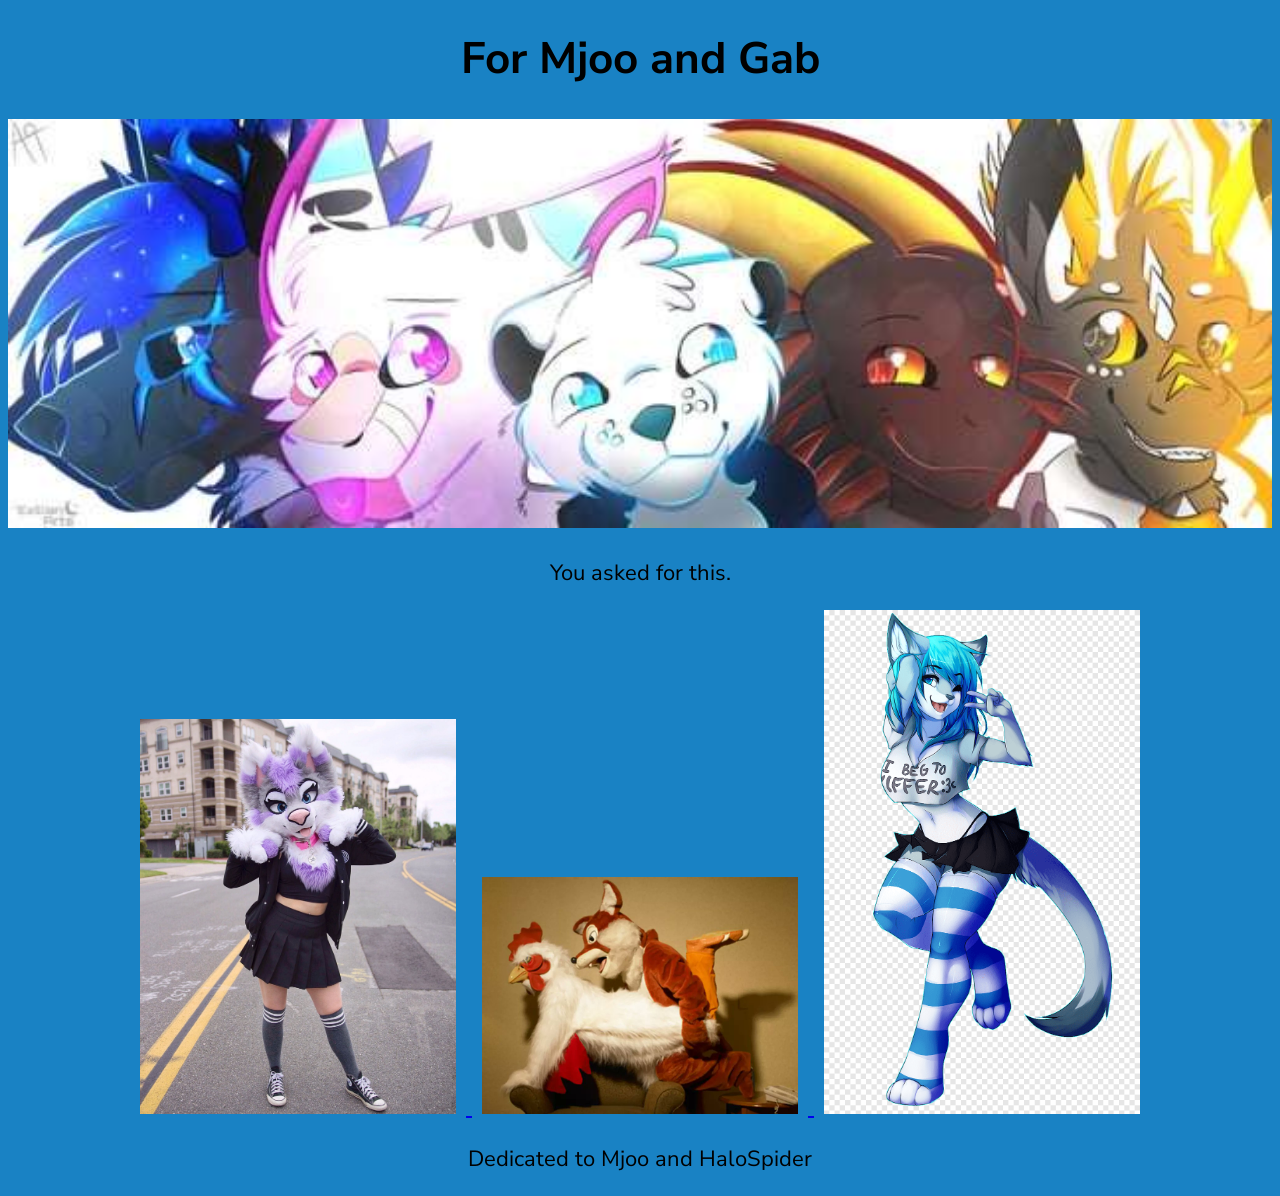
==== index.html @ 7db41b8a "renamed page" ====
<!DOCTYPE html>
<html lang="en">
<head>
    <title>Porn Site</title>
    <link rel="stylesheet" href="styles/styles.css"/>
    <meta charset="UTF-8">
    <meta http-equiv="X-UA-Compatible" content="IE=edge">
    <meta name="viewport" content="width=device-width, initial-scale=1.0">
    <title>Document</title>
</head>
<body>
    <header>
    </header>
    <main>
        <h1>For Mjoo and Gab</h1>
        <img id="banner" src="images/21426background.jpg" alt="fur banner"/>
        <p class="main-para">
            You asked for this.
        </p>
        <a href="https://www.youtube.com/watch?v=dQw4w9WgXcQ&ab_channel=RickAstley" target="_blank">
            <img class="inline" src="images/aurora-bloom-2-jpg-1579817827.jpg">
        </a>
        <a href="https://www.youtube.com/watch?v=dQw4w9WgXcQ&ab_channel=RickAstley" target="_blank">
            <img class="inline" src="images/Fpvjj53XEAIAw5V.jpg">
        </a>
        <a href="https://www.youtube.com/watch?v=dQw4w9WgXcQ&ab_channel=RickAstley" target="_blank">
            <img class="inline" src="images/png-clipart-furry-fandom-yiff-funny-animal-anime-furry-monster-legendary-creature-furry-fandom.png">
        </a>
    </main>
    <footer>
        <p>Dedicated to Mjoo and HaloSpider</p>
    </footer>
</body>
</html>
---- styles/styles.css ----
@import url('https://fonts.googleapis.com/css2?family=Bakbak+One&family=Nunito+Sans:wght@400;700&display=swap');

#content {
    max-width: 1600px;
    margin: 0 auto;
}

main {
    text-align: center;
}

body {
    background-color: #1982C4;
    font-family: "Nunito Sans", Helvetica, sans-serif;
    font-size: 22px;
}

header {
    background-color: #0C056D;
    color: white;
    font-family: "Bakbak One"
}

#banner {
    width: 100%;
}

.inline {
    width: 25%;
    padding-left: 10px;
    padding-right: 10px;
}

footer {
    text-align: center;
}
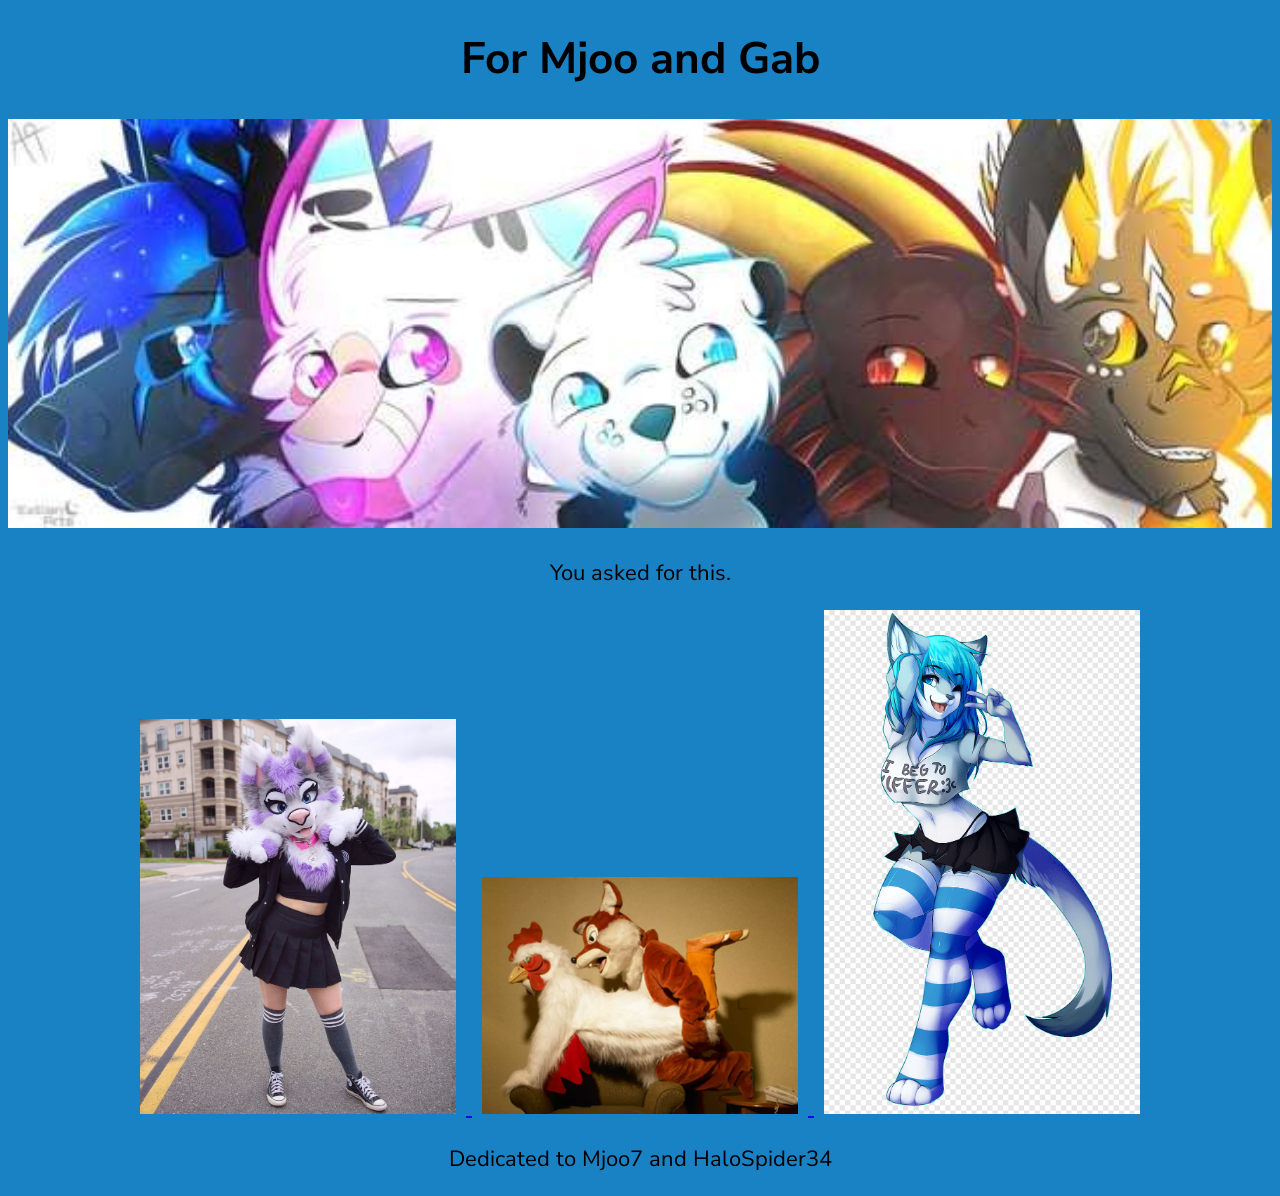
==== commit 96a815ae: "Fixed moomoo's and gabs names" ====
--- a/index.html
+++ b/index.html
@@ -28,7 +28,7 @@
         </a>
     </main>
     <footer>
-        <p>Dedicated to Mjoo and HaloSpider</p>
+        <p>Dedicated to Mjoo7 and HaloSpider34</p>
     </footer>
 </body>
 </html>
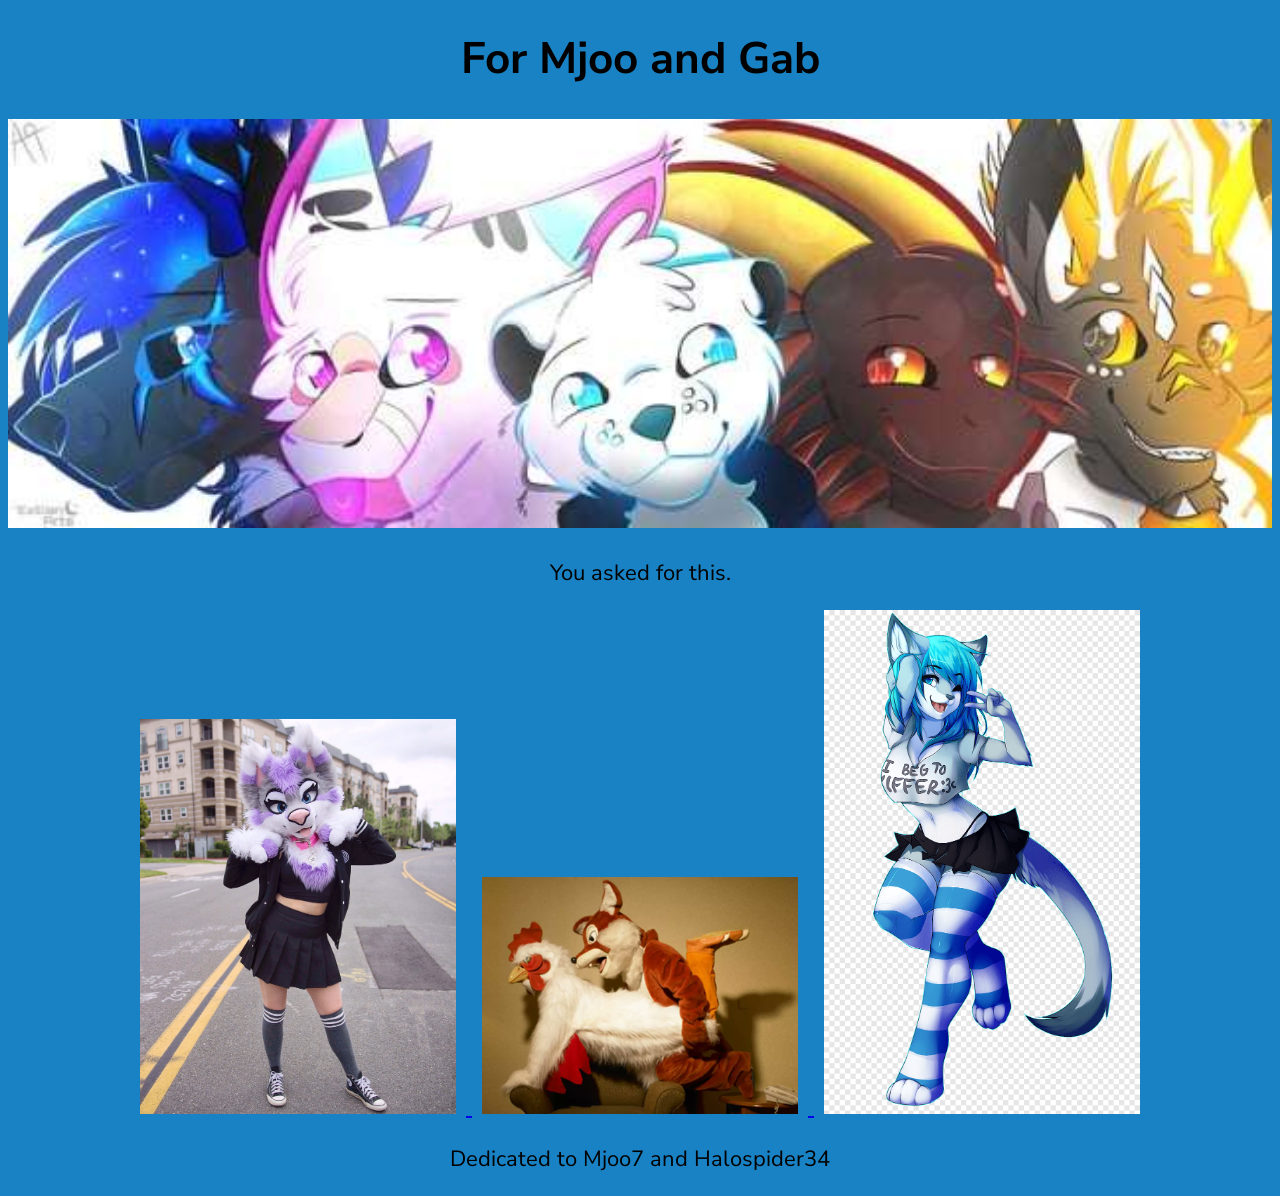
==== commit f887417e: "fixed name again" ====
--- a/index.html
+++ b/index.html
@@ -28,7 +28,7 @@
         </a>
     </main>
     <footer>
-        <p>Dedicated to Mjoo7 and HaloSpider34</p>
+        <p>Dedicated to Mjoo7 and Halospider34</p>
     </footer>
 </body>
 </html>
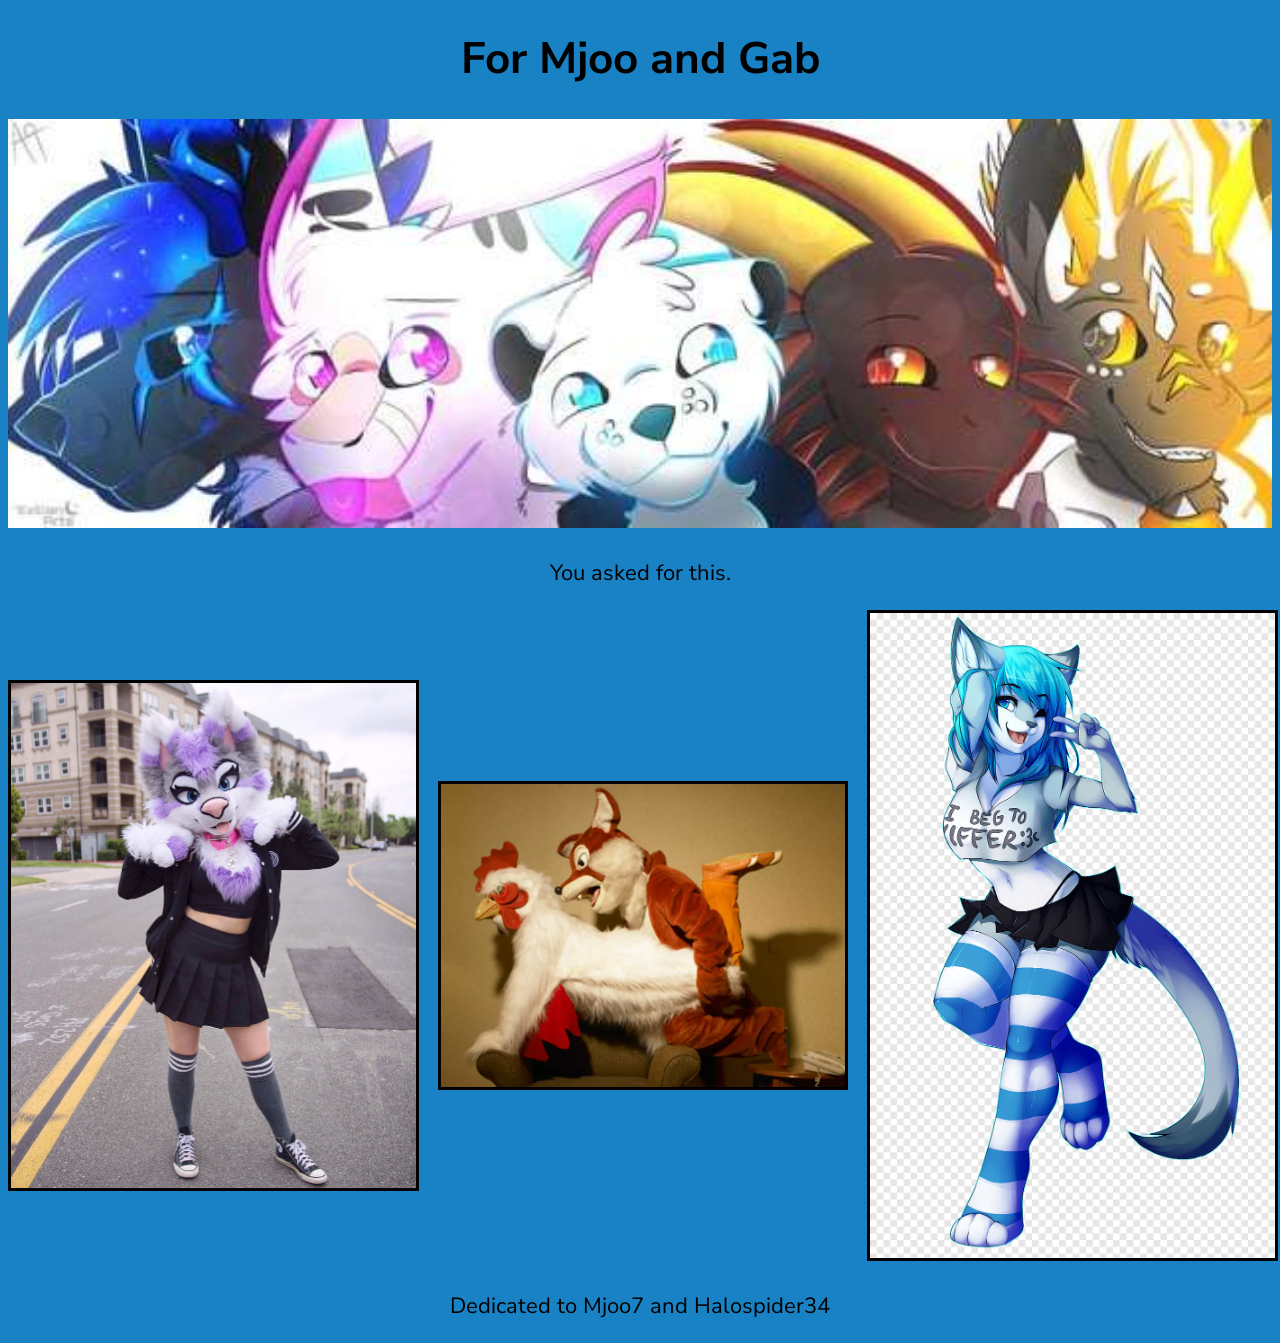
==== commit a19629a1: "Added grid" ====
--- a/index.html
+++ b/index.html
@@ -1,34 +1,36 @@
 <!DOCTYPE html>
 <html lang="en">
-<head>
-    <title>Porn Site</title>
-    <link rel="stylesheet" href="styles/styles.css"/>
-    <meta charset="UTF-8">
-    <meta http-equiv="X-UA-Compatible" content="IE=edge">
-    <meta name="viewport" content="width=device-width, initial-scale=1.0">
-    <title>Document</title>
-</head>
-<body>
-    <header>
-    </header>
-    <main>
-        <h1>For Mjoo and Gab</h1>
-        <img id="banner" src="images/21426background.jpg" alt="fur banner"/>
-        <p class="main-para">
-            You asked for this.
-        </p>
-        <a href="https://www.youtube.com/watch?v=dQw4w9WgXcQ&ab_channel=RickAstley" target="_blank">
-            <img class="inline" src="images/aurora-bloom-2-jpg-1579817827.jpg">
-        </a>
-        <a href="https://www.youtube.com/watch?v=dQw4w9WgXcQ&ab_channel=RickAstley" target="_blank">
-            <img class="inline" src="images/Fpvjj53XEAIAw5V.jpg">
-        </a>
-        <a href="https://www.youtube.com/watch?v=dQw4w9WgXcQ&ab_channel=RickAstley" target="_blank">
-            <img class="inline" src="images/png-clipart-furry-fandom-yiff-funny-animal-anime-furry-monster-legendary-creature-furry-fandom.png">
-        </a>
-    </main>
-    <footer>
-        <p>Dedicated to Mjoo7 and Halospider34</p>
-    </footer>
-</body>
+    <head>
+        <title>Porn Site</title>
+        <link rel="stylesheet" href="styles/styles.css"/>
+        <meta charset="UTF-8">
+        <meta http-equiv="X-UA-Compatible" content="IE=edge">
+        <meta name="viewport" content="width=device-width, initial-scale=1.0">
+        <title>Document</title>
+    </head>
+    <body>
+        <header>
+        </header>
+        <main>
+            <h1>For Mjoo and Gab</h1>
+            <img id="banner" src="images/21426background.jpg" alt="fur banner"/>
+            <p class="main-para">
+                You asked for this.
+            </p>
+            <div class="images">
+                <a href="https://www.youtube.com/watch?v=dQw4w9WgXcQ&ab_channel=RickAstley" target="_blank">
+                    <img class="img1" src="images/aurora-bloom-2-jpg-1579817827.jpg">
+                </a>
+                <a href="https://www.youtube.com/watch?v=dQw4w9WgXcQ&ab_channel=RickAstley" target="_blank">
+                    <img class="img2" src="images/Fpvjj53XEAIAw5V.jpg">
+                </a>
+                <a href="https://www.youtube.com/watch?v=dQw4w9WgXcQ&ab_channel=RickAstley" target="_blank">
+                    <img class="img3" src="images/png-clipart-furry-fandom-yiff-funny-animal-anime-furry-monster-legendary-creature-furry-fandom.png">
+                </a>
+            </div>
+        </main>
+        <footer>
+            <p>Dedicated to Mjoo7 and Halospider34</p>
+        </footer>
+    </body>
 </html>
--- a/styles/styles.css
+++ b/styles/styles.css
@@ -25,12 +25,19 @@
     width: 100%;
 }
 
-.inline {
-    width: 25%;
-    padding-left: 10px;
-    padding-right: 10px;
+footer {
+    text-align: center;
 }
 
-footer {
-    text-align: center;
+.images {
+    display: grid;
+    grid-template-columns: 1fr 1fr 1fr;
+    justify-items: center;
+    grid-gap: 25px;
+    align-items: center;
+}
+
+.img1, .img2, .img3 {
+    width: 100%;
+    border: solid black;
 }
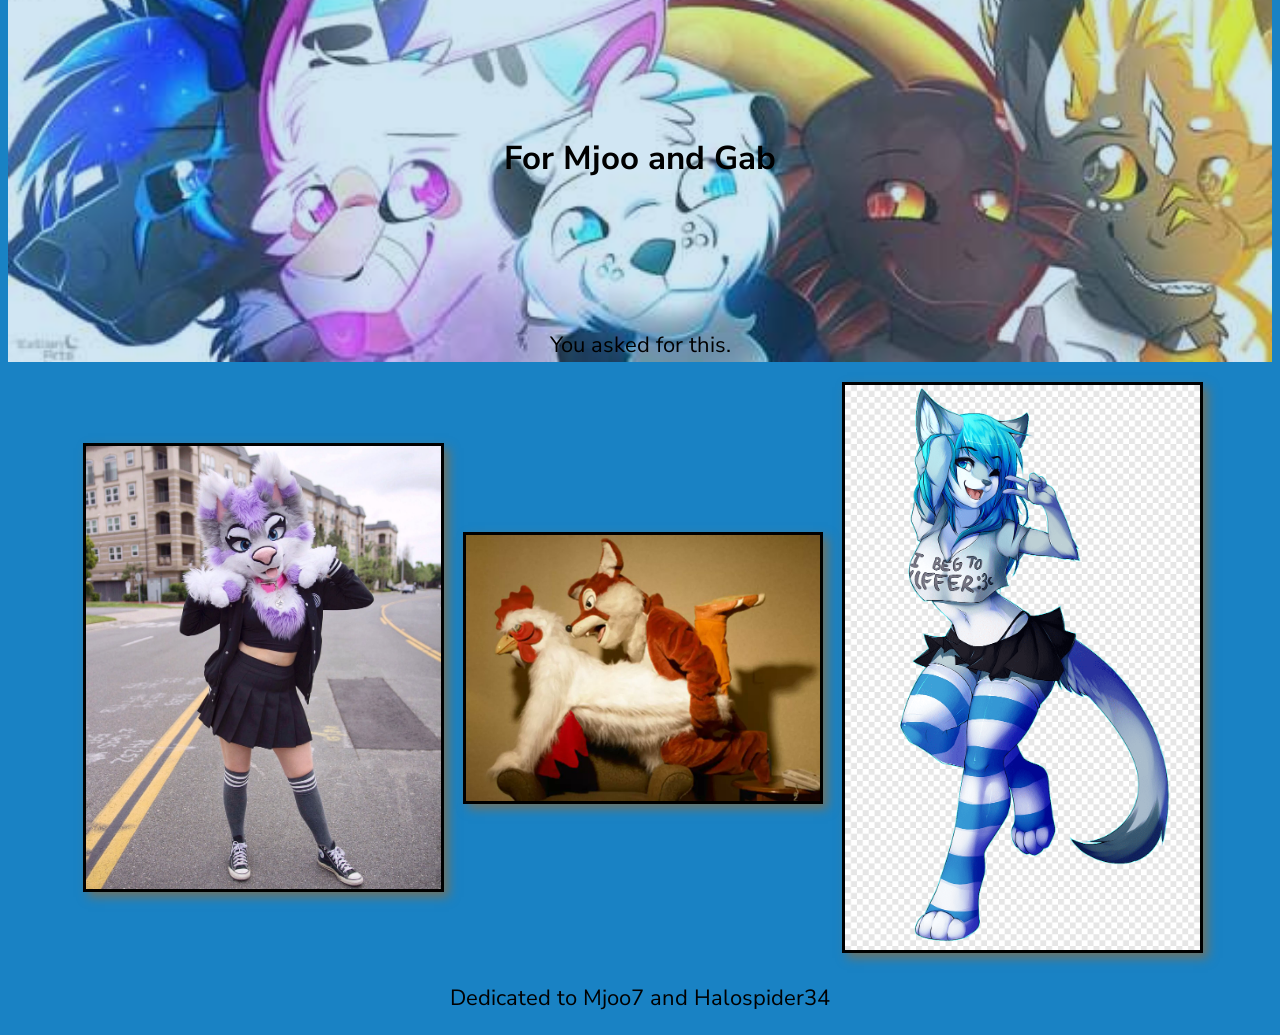
==== commit ace50111: "Added grids and centering" ====
--- a/index.html
+++ b/index.html
@@ -12,21 +12,29 @@
         <header>
         </header>
         <main>
-            <h1>For Mjoo and Gab</h1>
-            <img id="banner" src="images/21426background.jpg" alt="fur banner"/>
+            <section class="top">
+                <h1>For Mjoo and Gab</h1>
+                <img id="banner" src="images/21426background.jpg" alt="fur banner"/>
+            </section>
             <p class="main-para">
                 You asked for this.
             </p>
             <div class="images">
-                <a href="https://www.youtube.com/watch?v=dQw4w9WgXcQ&ab_channel=RickAstley" target="_blank">
-                    <img class="img1" src="images/aurora-bloom-2-jpg-1579817827.jpg">
-                </a>
-                <a href="https://www.youtube.com/watch?v=dQw4w9WgXcQ&ab_channel=RickAstley" target="_blank">
-                    <img class="img2" src="images/Fpvjj53XEAIAw5V.jpg">
-                </a>
-                <a href="https://www.youtube.com/watch?v=dQw4w9WgXcQ&ab_channel=RickAstley" target="_blank">
-                    <img class="img3" src="images/png-clipart-furry-fandom-yiff-funny-animal-anime-furry-monster-legendary-creature-furry-fandom.png">
-                </a>
+                <section class="img1">
+                    <a href="https://www.youtube.com/watch?v=dQw4w9WgXcQ&ab_channel=RickAstley" target="_blank">
+                        <img class="img" src="images/aurora-bloom-2-jpg-1579817827.jpg">
+                    </a>
+                </section>
+                <section class="img2">
+                    <a href="https://www.youtube.com/watch?v=dQw4w9WgXcQ&ab_channel=RickAstley" target="_blank">
+                        <img class="img" src="images/Fpvjj53XEAIAw5V.jpg">
+                    </a>
+                </section>
+                <section class="img3">
+                    <a href="https://www.youtube.com/watch?v=dQw4w9WgXcQ&ab_channel=RickAstley" target="_blank">
+                        <img class="img" src="images/png-clipart-furry-fandom-yiff-funny-animal-anime-furry-monster-legendary-creature-furry-fandom.png">
+                    </a>
+                </section>
             </div>
         </main>
         <footer>
--- a/styles/styles.css
+++ b/styles/styles.css
@@ -31,13 +31,50 @@
 
 .images {
     display: grid;
-    grid-template-columns: 1fr 1fr 1fr;
+    grid-template-columns: 50px 1fr 1fr 1fr 50px;
     justify-items: center;
     grid-gap: 25px;
     align-items: center;
 }
 
-.img1, .img2, .img3 {
+.img {
     width: 100%;
     border: solid black;
+    transition: transform .5s;
+    box-shadow: 5px 5px 10px #6f7364;
+}
+
+.img:hover {
+    opacity: .6;
+    transform: scale(1.1);
+}
+
+.img1 {
+    grid-column: 2/3;
+}
+
+.img2 {
+    grid-column: 3/4;
+}
+
+.img3 {
+    grid-column: 4/5;
+}
+
+.top {
+    display: grid;
+    grid-template-rows: 300px;
+    align-items: center;
+}
+
+#banner {
+    grid-column: 1/2;
+    grid-row: 1/2;
+    z-index: -1;
+    opacity: .8;
+}
+
+h1{
+    grid-column: 1/2;
+    grid-row: 1/2;
 }
